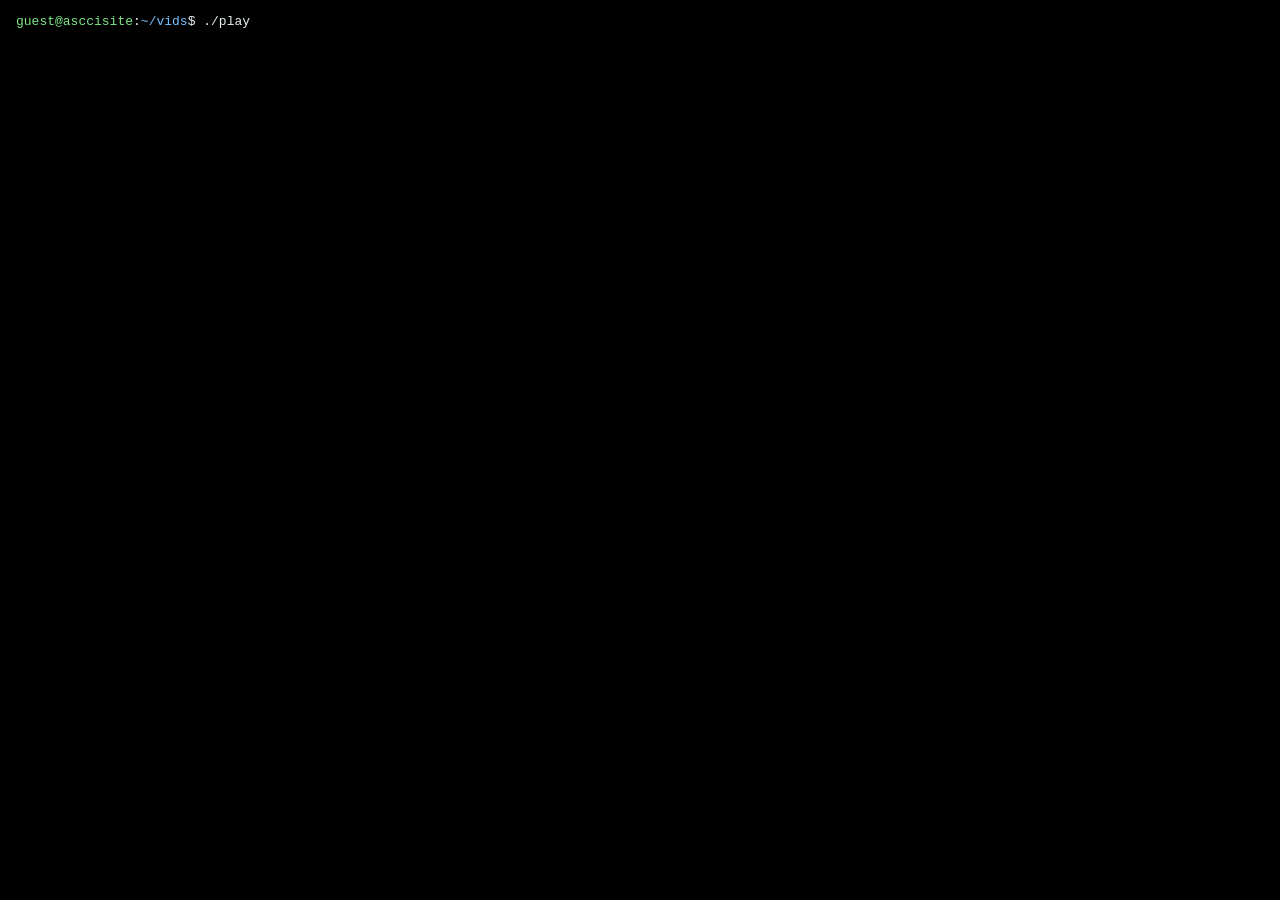
==== vids/index.html @ e2cccfd3 "Add a /vids page and show only the beluga The beluga page now shows the whale alone. A per-frame mas" ====
<!doctype html>
<html lang="nl">
<head>
  <meta charset="utf-8">
  <meta name="viewport" content="width=device-width, initial-scale=1, viewport-fit=cover">
  <meta name="color-scheme" content="dark">
  <meta name="theme-color" content="#000000">
  <meta name="description" content="Vier clips achter elkaar, helemaal in ASCII.">
  <title>AscciSite / vids</title>
  <link rel="icon" href="../favicon.svg">
  <link rel="stylesheet" href="../style.css">
</head>
<body>
  <p class="prompt"><span class="user">guest@asccisite</span>:<span class="path">~/vids</span>$ ./play<span id="status"></span></p>
  <main class="screen">
    <pre id="ascii" role="img" aria-label="Vier videoclips achter elkaar, getekend met ASCII-tekens"></pre>
    <noscript>zet javascript aan om de clips te zien</noscript>
  </main>
  <script src="../player.js" data-src="../media/vids"></script>
</body>
</html>
---- style.css ----
html {
  -webkit-text-size-adjust: 100%;
  text-size-adjust: 100%;
}
html, body {
  height: 100%;
  margin: 0;
  overflow: hidden;
  overscroll-behavior: none;
  background: #000;
}
body {
  position: fixed;
  inset: 0;
  display: flex;
  flex-direction: column;
  color: #e6edf0;
  font-family: ui-monospace, SFMono-Regular, Menlo, Consolas, "Liberation Mono", monospace;
  font-variant-ligatures: none;
  touch-action: none;
  cursor: default;
  user-select: none;
  -webkit-user-select: none;
  -webkit-touch-callout: none;
  -webkit-tap-highlight-color: transparent;
}
.prompt {
  margin: 0;
  padding: max(12px, env(safe-area-inset-top)) max(16px, env(safe-area-inset-right)) 0 max(16px, env(safe-area-inset-left));
  font-size: 13px;
  line-height: 1.5;
  white-space: pre-wrap;
}
.user { color: #7ee787; }
.path { color: #79c0ff; }
.screen {
  flex: 1;
  min-height: 0;
  display: grid;
  place-items: center;
  overflow: hidden;
  padding: 8px max(8px, env(safe-area-inset-right)) max(8px, env(safe-area-inset-bottom)) max(8px, env(safe-area-inset-left));
}
#ascii {
  margin: 0;
  font: inherit;
  font-size: 12px;
  white-space: pre;
}
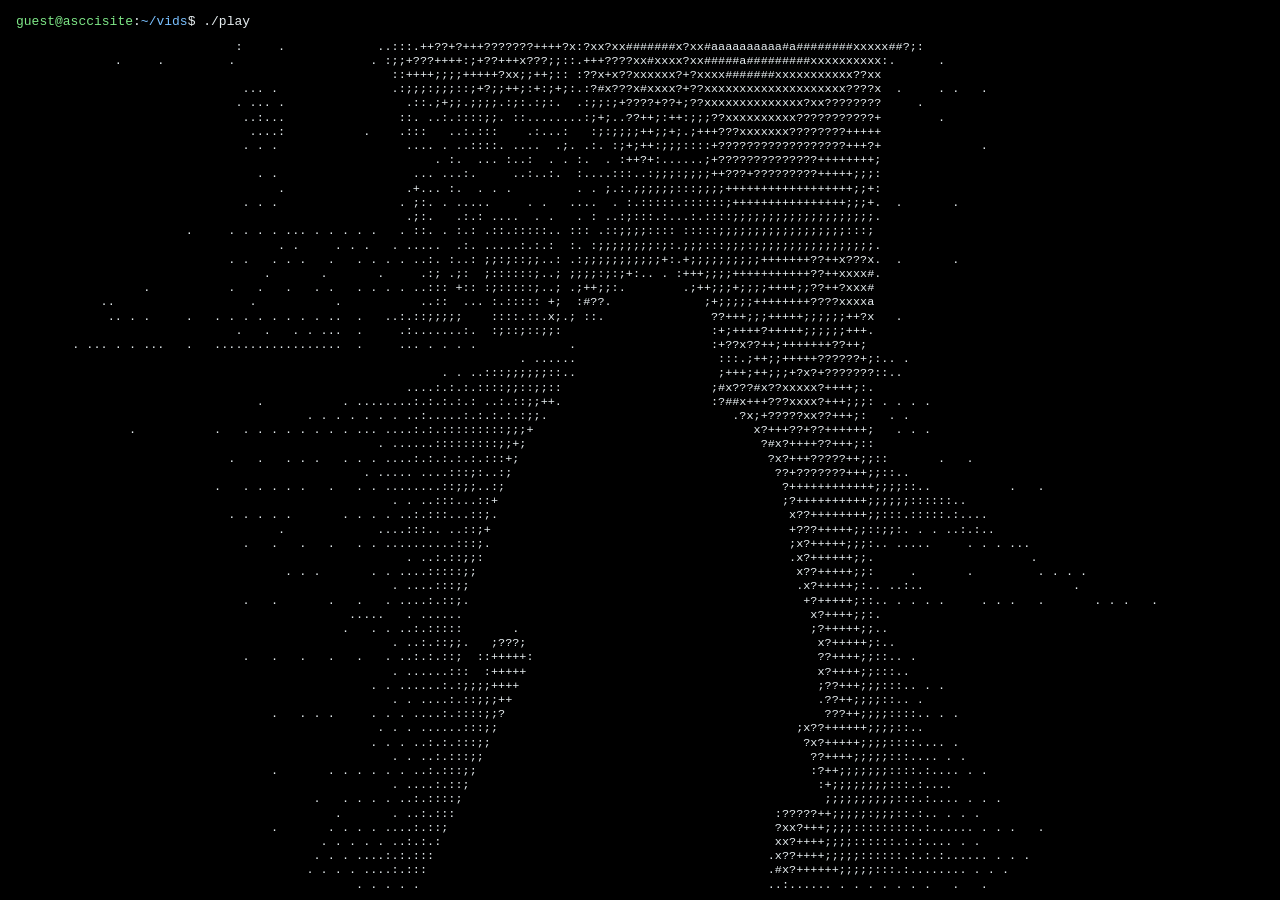
==== commit 5ac14667: "Make the home page a working terminal that plays any video in ASCII The prompt on the home page is n" ====
--- a/vids/index.html
+++ b/vids/index.html
@@ -16,6 +16,6 @@
     <pre id="ascii" role="img" aria-label="Vier videoclips achter elkaar, getekend met ASCII-tekens"></pre>
     <noscript>zet javascript aan om de clips te zien</noscript>
   </main>
-  <script src="../player.js" data-src="../media/vids"></script>
+  <script src="../player.js" data-src="../media/vids" data-pause-on-tap></script>
 </body>
 </html>
--- a/style.css
+++ b/style.css
@@ -47,3 +47,76 @@
   font-size: 12px;
   white-space: pre;
 }
+
+/* Home page: a terminal floating over a full-screen picture. */
+.layered .screen {
+  position: fixed;
+  inset: 0;
+  background: #000;
+}
+.terminal {
+  position: fixed;
+  top: 0;
+  left: 0;
+  right: 0;
+  z-index: 1;
+  padding: max(12px, env(safe-area-inset-top)) max(16px, env(safe-area-inset-right)) 0 max(16px, env(safe-area-inset-left));
+  font-size: 14px;
+  line-height: 1.5;
+}
+.line {
+  width: fit-content;
+  max-width: 100%;
+  white-space: pre-wrap;
+  overflow-wrap: anywhere;
+  background: rgb(0 0 0 / 85%);
+}
+.hint { color: #8b949e; }
+.error { color: #ff7b72; }
+.pick {
+  color: #79c0ff;
+  text-decoration: underline;
+  cursor: pointer;
+}
+#prompt {
+  display: flex;
+  margin: 0;
+  background: rgb(0 0 0 / 85%);
+}
+#prompt label { white-space: pre; }
+#cmd {
+  flex: 1;
+  min-width: 0;
+  margin: 0;
+  padding: 0;
+  border: 0;
+  outline: none;
+  background: transparent;
+  color: inherit;
+  font: inherit;
+  caret-color: #7ee787;
+  caret-shape: block;
+  user-select: text;
+  -webkit-user-select: text;
+  -webkit-touch-callout: default;
+}
+#file {
+  position: absolute;
+  width: 1px;
+  height: 1px;
+  opacity: 0;
+  pointer-events: none;
+}
+/* The video being converted plays behind the ASCII screen. */
+.source {
+  position: fixed;
+  inset: 0;
+  width: 100%;
+  height: 100%;
+  object-fit: contain;
+  z-index: -1;
+}
+/* index.html sets maximum-scale=1, so phones don't zoom in on the small prompt. */
+@media (max-width: 600px) {
+  .terminal { font-size: 13px; }
+}
